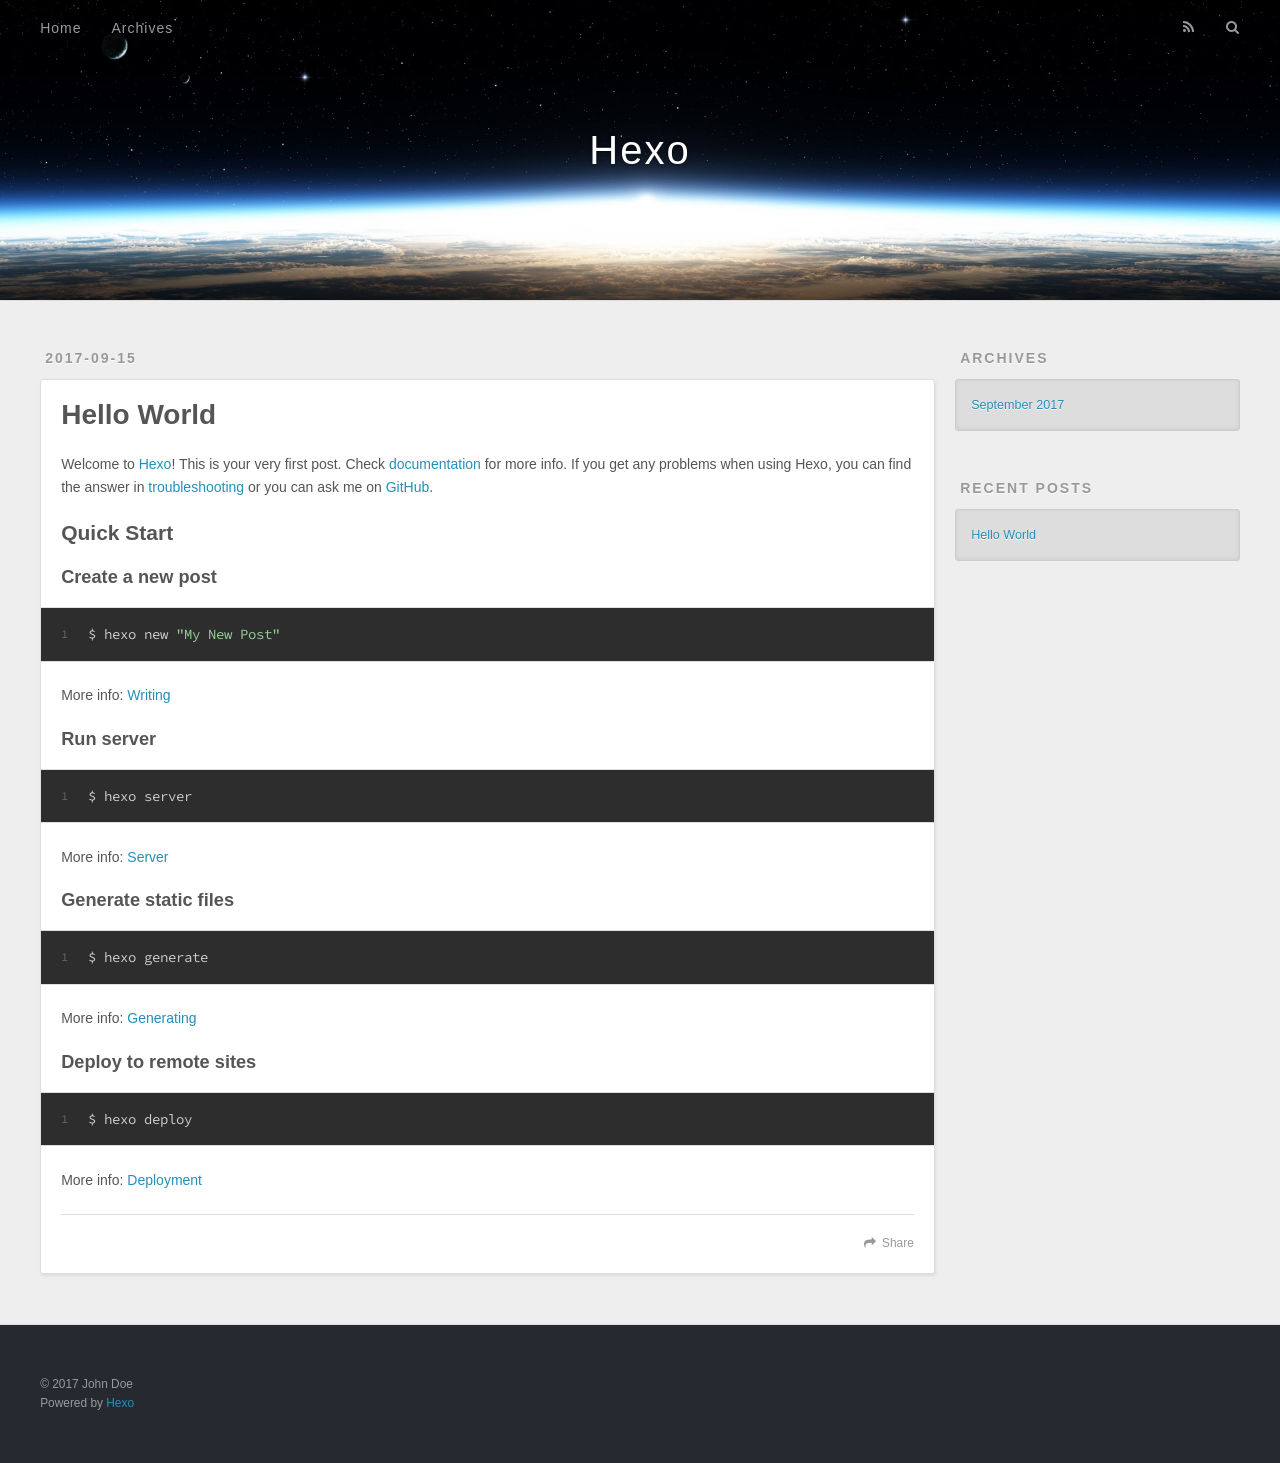
==== index.html @ 31f3b583 "Site updated: 2017-09-15 12:14:18" ====
<!DOCTYPE html>
<html>
<head>
  <meta charset="utf-8">
  
  <title>Hexo</title>
  <meta name="viewport" content="width=device-width, initial-scale=1, maximum-scale=1">
  <meta property="og:type" content="website">
<meta property="og:title" content="Hexo">
<meta property="og:url" content="http://yoursite.com/index.html">
<meta property="og:site_name" content="Hexo">
<meta name="twitter:card" content="summary">
<meta name="twitter:title" content="Hexo">
  
    <link rel="alternate" href="/atom.xml" title="Hexo" type="application/atom+xml">
  
  
    <link rel="icon" href="/favicon.png">
  
  
    <link href="//fonts.googleapis.com/css?family=Source+Code+Pro" rel="stylesheet" type="text/css">
  
  <link rel="stylesheet" href="/css/style.css">
  

</head>

<body>
  <div id="container">
    <div id="wrap">
      <header id="header">
  <div id="banner"></div>
  <div id="header-outer" class="outer">
    <div id="header-title" class="inner">
      <h1 id="logo-wrap">
        <a href="/" id="logo">Hexo</a>
      </h1>
      
    </div>
    <div id="header-inner" class="inner">
      <nav id="main-nav">
        <a id="main-nav-toggle" class="nav-icon"></a>
        
          <a class="main-nav-link" href="/">Home</a>
        
          <a class="main-nav-link" href="/archives">Archives</a>
        
      </nav>
      <nav id="sub-nav">
        
          <a id="nav-rss-link" class="nav-icon" href="/atom.xml" title="RSS Feed"></a>
        
        <a id="nav-search-btn" class="nav-icon" title="Search"></a>
      </nav>
      <div id="search-form-wrap">
        <form action="//google.com/search" method="get" accept-charset="UTF-8" class="search-form"><input type="search" name="q" class="search-form-input" placeholder="Search"><button type="submit" class="search-form-submit">&#xF002;</button><input type="hidden" name="sitesearch" value="http://yoursite.com"></form>
      </div>
    </div>
  </div>
</header>
      <div class="outer">
        <section id="main">
  
    <article id="post-hello-world" class="article article-type-post" itemscope itemprop="blogPost">
  <div class="article-meta">
    <a href="/2017/09/15/hello-world/" class="article-date">
  <time datetime="2017-09-15T03:54:49.000Z" itemprop="datePublished">2017-09-15</time>
</a>
    
  </div>
  <div class="article-inner">
    
    
      <header class="article-header">
        
  
    <h1 itemprop="name">
      <a class="article-title" href="/2017/09/15/hello-world/">Hello World</a>
    </h1>
  

      </header>
    
    <div class="article-entry" itemprop="articleBody">
      
        <p>Welcome to <a href="https://hexo.io/" target="_blank" rel="external">Hexo</a>! This is your very first post. Check <a href="https://hexo.io/docs/" target="_blank" rel="external">documentation</a> for more info. If you get any problems when using Hexo, you can find the answer in <a href="https://hexo.io/docs/troubleshooting.html" target="_blank" rel="external">troubleshooting</a> or you can ask me on <a href="https://github.com/hexojs/hexo/issues" target="_blank" rel="external">GitHub</a>.</p>
<h2 id="Quick-Start"><a href="#Quick-Start" class="headerlink" title="Quick Start"></a>Quick Start</h2><h3 id="Create-a-new-post"><a href="#Create-a-new-post" class="headerlink" title="Create a new post"></a>Create a new post</h3><figure class="highlight bash"><table><tr><td class="gutter"><pre><div class="line">1</div></pre></td><td class="code"><pre><div class="line">$ hexo new <span class="string">"My New Post"</span></div></pre></td></tr></table></figure>
<p>More info: <a href="https://hexo.io/docs/writing.html" target="_blank" rel="external">Writing</a></p>
<h3 id="Run-server"><a href="#Run-server" class="headerlink" title="Run server"></a>Run server</h3><figure class="highlight bash"><table><tr><td class="gutter"><pre><div class="line">1</div></pre></td><td class="code"><pre><div class="line">$ hexo server</div></pre></td></tr></table></figure>
<p>More info: <a href="https://hexo.io/docs/server.html" target="_blank" rel="external">Server</a></p>
<h3 id="Generate-static-files"><a href="#Generate-static-files" class="headerlink" title="Generate static files"></a>Generate static files</h3><figure class="highlight bash"><table><tr><td class="gutter"><pre><div class="line">1</div></pre></td><td class="code"><pre><div class="line">$ hexo generate</div></pre></td></tr></table></figure>
<p>More info: <a href="https://hexo.io/docs/generating.html" target="_blank" rel="external">Generating</a></p>
<h3 id="Deploy-to-remote-sites"><a href="#Deploy-to-remote-sites" class="headerlink" title="Deploy to remote sites"></a>Deploy to remote sites</h3><figure class="highlight bash"><table><tr><td class="gutter"><pre><div class="line">1</div></pre></td><td class="code"><pre><div class="line">$ hexo deploy</div></pre></td></tr></table></figure>
<p>More info: <a href="https://hexo.io/docs/deployment.html" target="_blank" rel="external">Deployment</a></p>

      
    </div>
    <footer class="article-footer">
      <a data-url="http://yoursite.com/2017/09/15/hello-world/" data-id="cj7ld8z210000zseymo1m8c40" class="article-share-link">Share</a>
      
      
    </footer>
  </div>
  
</article>


  

</section>
        
          <aside id="sidebar">
  
    

  
    

  
    
  
    
  <div class="widget-wrap">
    <h3 class="widget-title">Archives</h3>
    <div class="widget">
      <ul class="archive-list"><li class="archive-list-item"><a class="archive-list-link" href="/archives/2017/09/">September 2017</a></li></ul>
    </div>
  </div>


  
    
  <div class="widget-wrap">
    <h3 class="widget-title">Recent Posts</h3>
    <div class="widget">
      <ul>
        
          <li>
            <a href="/2017/09/15/hello-world/">Hello World</a>
          </li>
        
      </ul>
    </div>
  </div>

  
</aside>
        
      </div>
      <footer id="footer">
  
  <div class="outer">
    <div id="footer-info" class="inner">
      &copy; 2017 John Doe<br>
      Powered by <a href="http://hexo.io/" target="_blank">Hexo</a>
    </div>
  </div>
</footer>
    </div>
    <nav id="mobile-nav">
  
    <a href="/" class="mobile-nav-link">Home</a>
  
    <a href="/archives" class="mobile-nav-link">Archives</a>
  
</nav>
    

<script src="//ajax.googleapis.com/ajax/libs/jquery/2.0.3/jquery.min.js"></script>


  <link rel="stylesheet" href="/fancybox/jquery.fancybox.css">
  <script src="/fancybox/jquery.fancybox.pack.js"></script>


<script src="/js/script.js"></script>

  </div>
</body>
</html>
---- css/style.css ----
body {
  width: 100%;
}
body:before,
body:after {
  content: "";
  display: table;
}
body:after {
  clear: both;
}
html,
body,
div,
span,
applet,
object,
iframe,
h1,
h2,
h3,
h4,
h5,
h6,
p,
blockquote,
pre,
a,
abbr,
acronym,
address,
big,
cite,
code,
del,
dfn,
em,
img,
ins,
kbd,
q,
s,
samp,
small,
strike,
strong,
sub,
sup,
tt,
var,
dl,
dt,
dd,
ol,
ul,
li,
fieldset,
form,
label,
legend,
table,
caption,
tbody,
tfoot,
thead,
tr,
th,
td {
  margin: 0;
  padding: 0;
  border: 0;
  outline: 0;
  font-weight: inherit;
  font-style: inherit;
  font-family: inherit;
  font-size: 100%;
  vertical-align: baseline;
}
body {
  line-height: 1;
  color: #000;
  background: #fff;
}
ol,
ul {
  list-style: none;
}
table {
  border-collapse: separate;
  border-spacing: 0;
  vertical-align: middle;
}
caption,
th,
td {
  text-align: left;
  font-weight: normal;
  vertical-align: middle;
}
a img {
  border: none;
}
input,
button {
  margin: 0;
  padding: 0;
}
input::-moz-focus-inner,
button::-moz-focus-inner {
  border: 0;
  padding: 0;
}
@font-face {
  font-family: FontAwesome;
  font-style: normal;
  font-weight: normal;
  src: url("fonts/fontawesome-webfont.eot?v=#4.0.3");
  src: url("fonts/fontawesome-webfont.eot?#iefix&v=#4.0.3") format("embedded-opentype"), url("fonts/fontawesome-webfont.woff?v=#4.0.3") format("woff"), url("fonts/fontawesome-webfont.ttf?v=#4.0.3") format("truetype"), url("fonts/fontawesome-webfont.svg#fontawesomeregular?v=#4.0.3") format("svg");
}
html,
body,
#container {
  height: 100%;
}
body {
  background: #eee;
  font: 14px "Helvetica Neue", Helvetica, Arial, sans-serif;
  -webkit-text-size-adjust: 100%;
}
.outer {
  max-width: 1220px;
  margin: 0 auto;
  padding: 0 20px;
}
.outer:before,
.outer:after {
  content: "";
  display: table;
}
.outer:after {
  clear: both;
}
.inner {
  display: inline;
  float: left;
  width: 98.33333333333333%;
  margin: 0 0.833333333333333%;
}
.left,
.alignleft {
  float: left;
}
.right,
.alignright {
  float: right;
}
.clear {
  clear: both;
}
#container {
  position: relative;
}
.mobile-nav-on {
  overflow: hidden;
}
#wrap {
  height: 100%;
  width: 100%;
  position: absolute;
  top: 0;
  left: 0;
  -webkit-transition: 0.2s ease-out;
  -moz-transition: 0.2s ease-out;
  -ms-transition: 0.2s ease-out;
  transition: 0.2s ease-out;
  z-index: 1;
  background: #eee;
}
.mobile-nav-on #wrap {
  left: 280px;
}
@media screen and (min-width: 768px) {
  #main {
    display: inline;
    float: left;
    width: 73.33333333333333%;
    margin: 0 0.833333333333333%;
  }
}
.article-date,
.article-category-link,
.archive-year,
.widget-title {
  text-decoration: none;
  text-transform: uppercase;
  letter-spacing: 2px;
  color: #999;
  margin-bottom: 1em;
  margin-left: 5px;
  line-height: 1em;
  text-shadow: 0 1px #fff;
  font-weight: bold;
}
.article-inner,
.archive-article-inner {
  background: #fff;
  -webkit-box-shadow: 1px 2px 3px #ddd;
  box-shadow: 1px 2px 3px #ddd;
  border: 1px solid #ddd;
  border-radius: 3px;
}
.article-entry h1,
.widget h1 {
  font-size: 2em;
}
.article-entry h2,
.widget h2 {
  font-size: 1.5em;
}
.article-entry h3,
.widget h3 {
  font-size: 1.3em;
}
.article-entry h4,
.widget h4 {
  font-size: 1.2em;
}
.article-entry h5,
.widget h5 {
  font-size: 1em;
}
.article-entry h6,
.widget h6 {
  font-size: 1em;
  color: #999;
}
.article-entry hr,
.widget hr {
  border: 1px dashed #ddd;
}
.article-entry strong,
.widget strong {
  font-weight: bold;
}
.article-entry em,
.widget em,
.article-entry cite,
.widget cite {
  font-style: italic;
}
.article-entry sup,
.widget sup,
.article-entry sub,
.widget sub {
  font-size: 0.75em;
  line-height: 0;
  position: relative;
  vertical-align: baseline;
}
.article-entry sup,
.widget sup {
  top: -0.5em;
}
.article-entry sub,
.widget sub {
  bottom: -0.2em;
}
.article-entry small,
.widget small {
  font-size: 0.85em;
}
.article-entry acronym,
.widget acronym,
.article-entry abbr,
.widget abbr {
  border-bottom: 1px dotted;
}
.article-entry ul,
.widget ul,
.article-entry ol,
.widget ol,
.article-entry dl,
.widget dl {
  margin: 0 20px;
  line-height: 1.6em;
}
.article-entry ul ul,
.widget ul ul,
.article-entry ol ul,
.widget ol ul,
.article-entry ul ol,
.widget ul ol,
.article-entry ol ol,
.widget ol ol {
  margin-top: 0;
  margin-bottom: 0;
}
.article-entry ul,
.widget ul {
  list-style: disc;
}
.article-entry ol,
.widget ol {
  list-style: decimal;
}
.article-entry dt,
.widget dt {
  font-weight: bold;
}
#header {
  height: 300px;
  position: relative;
  border-bottom: 1px solid #ddd;
}
#header:before,
#header:after {
  content: "";
  position: absolute;
  left: 0;
  right: 0;
  height: 40px;
}
#header:before {
  top: 0;
  background: -webkit-linear-gradient(rgba(0,0,0,0.2), transparent);
  background: -moz-linear-gradient(rgba(0,0,0,0.2), transparent);
  background: -ms-linear-gradient(rgba(0,0,0,0.2), transparent);
  background: linear-gradient(rgba(0,0,0,0.2), transparent);
}
#header:after {
  bottom: 0;
  background: -webkit-linear-gradient(transparent, rgba(0,0,0,0.2));
  background: -moz-linear-gradient(transparent, rgba(0,0,0,0.2));
  background: -ms-linear-gradient(transparent, rgba(0,0,0,0.2));
  background: linear-gradient(transparent, rgba(0,0,0,0.2));
}
#header-outer {
  height: 100%;
  position: relative;
}
#header-inner {
  position: relative;
  overflow: hidden;
}
#banner {
  position: absolute;
  top: 0;
  left: 0;
  width: 100%;
  height: 100%;
  background: url("images/banner.jpg") center #000;
  -webkit-background-size: cover;
  -moz-background-size: cover;
  background-size: cover;
  z-index: -1;
}
#header-title {
  text-align: center;
  height: 40px;
  position: absolute;
  top: 50%;
  left: 0;
  margin-top: -20px;
}
#logo,
#subtitle {
  text-decoration: none;
  color: #fff;
  font-weight: 300;
  text-shadow: 0 1px 4px rgba(0,0,0,0.3);
}
#logo {
  font-size: 40px;
  line-height: 40px;
  letter-spacing: 2px;
}
#subtitle {
  font-size: 16px;
  line-height: 16px;
  letter-spacing: 1px;
}
#subtitle-wrap {
  margin-top: 16px;
}
#main-nav {
  float: left;
  margin-left: -15px;
}
.nav-icon,
.main-nav-link {
  float: left;
  color: #fff;
  opacity: 0.6;
  text-decoration: none;
  text-shadow: 0 1px rgba(0,0,0,0.2);
  -webkit-transition: opacity 0.2s;
  -moz-transition: opacity 0.2s;
  -ms-transition: opacity 0.2s;
  transition: opacity 0.2s;
  display: block;
  padding: 20px 15px;
}
.nav-icon:hover,
.main-nav-link:hover {
  opacity: 1;
}
.nav-icon {
  font-family: FontAwesome;
  text-align: center;
  font-size: 14px;
  width: 14px;
  height: 14px;
  padding: 20px 15px;
  position: relative;
  cursor: pointer;
}
.main-nav-link {
  font-weight: 300;
  letter-spacing: 1px;
}
@media screen and (max-width: 479px) {
  .main-nav-link {
    display: none;
  }
}
#main-nav-toggle {
  display: none;
}
#main-nav-toggle:before {
  content: "\f0c9";
}
@media screen and (max-width: 479px) {
  #main-nav-toggle {
    display: block;
  }
}
#sub-nav {
  float: right;
  margin-right: -15px;
}
#nav-rss-link:before {
  content: "\f09e";
}
#nav-search-btn:before {
  content: "\f002";
}
#search-form-wrap {
  position: absolute;
  top: 15px;
  width: 150px;
  height: 30px;
  right: -150px;
  opacity: 0;
  -webkit-transition: 0.2s ease-out;
  -moz-transition: 0.2s ease-out;
  -ms-transition: 0.2s ease-out;
  transition: 0.2s ease-out;
}
#search-form-wrap.on {
  opacity: 1;
  right: 0;
}
@media screen and (max-width: 479px) {
  #search-form-wrap {
    width: 100%;
    right: -100%;
  }
}
.search-form {
  position: absolute;
  top: 0;
  left: 0;
  right: 0;
  background: #fff;
  padding: 5px 15px;
  border-radius: 15px;
  -webkit-box-shadow: 0 0 10px rgba(0,0,0,0.3);
  box-shadow: 0 0 10px rgba(0,0,0,0.3);
}
.search-form-input {
  border: none;
  background: none;
  color: #555;
  width: 100%;
  font: 13px "Helvetica Neue", Helvetica, Arial, sans-serif;
  outline: none;
}
.search-form-input::-webkit-search-results-decoration,
.search-form-input::-webkit-search-cancel-button {
  -webkit-appearance: none;
}
.search-form-submit {
  position: absolute;
  top: 50%;
  right: 10px;
  margin-top: -7px;
  font: 13px FontAwesome;
  border: none;
  background: none;
  color: #bbb;
  cursor: pointer;
}
.search-form-submit:hover,
.search-form-submit:focus {
  color: #777;
}
.article {
  margin: 50px 0;
}
.article-inner {
  overflow: hidden;
}
.article-meta:before,
.article-meta:after {
  content: "";
  display: table;
}
.article-meta:after {
  clear: both;
}
.article-date {
  float: left;
}
.article-category {
  float: left;
  line-height: 1em;
  color: #ccc;
  text-shadow: 0 1px #fff;
  margin-left: 8px;
}
.article-category:before {
  content: "\2022";
}
.article-category-link {
  margin: 0 12px 1em;
}
.article-header {
  padding: 20px 20px 0;
}
.article-title {
  text-decoration: none;
  font-size: 2em;
  font-weight: bold;
  color: #555;
  line-height: 1.1em;
  -webkit-transition: color 0.2s;
  -moz-transition: color 0.2s;
  -ms-transition: color 0.2s;
  transition: color 0.2s;
}
a.article-title:hover {
  color: #258fb8;
}
.article-entry {
  color: #555;
  padding: 0 20px;
}
.article-entry:before,
.article-entry:after {
  content: "";
  display: table;
}
.article-entry:after {
  clear: both;
}
.article-entry p,
.article-entry table {
  line-height: 1.6em;
  margin: 1.6em 0;
}
.article-entry h1,
.article-entry h2,
.article-entry h3,
.article-entry h4,
.article-entry h5,
.article-entry h6 {
  font-weight: bold;
}
.article-entry h1,
.article-entry h2,
.article-entry h3,
.article-entry h4,
.article-entry h5,
.article-entry h6 {
  line-height: 1.1em;
  margin: 1.1em 0;
}
.article-entry a {
  color: #258fb8;
  text-decoration: none;
}
.article-entry a:hover {
  text-decoration: underline;
}
.article-entry ul,
.article-entry ol,
.article-entry dl {
  margin-top: 1.6em;
  margin-bottom: 1.6em;
}
.article-entry img,
.article-entry video {
  max-width: 100%;
  height: auto;
  display: block;
  margin: auto;
}
.article-entry iframe {
  border: none;
}
.article-entry table {
  width: 100%;
  border-collapse: collapse;
  border-spacing: 0;
}
.article-entry th {
  font-weight: bold;
  border-bottom: 3px solid #ddd;
  padding-bottom: 0.5em;
}
.article-entry td {
  border-bottom: 1px solid #ddd;
  padding: 10px 0;
}
.article-entry blockquote {
  font-family: Georgia, "Times New Roman", serif;
  font-size: 1.4em;
  margin: 1.6em 20px;
  text-align: center;
}
.article-entry blockquote footer {
  font-size: 14px;
  margin: 1.6em 0;
  font-family: "Helvetica Neue", Helvetica, Arial, sans-serif;
}
.article-entry blockquote footer cite:before {
  content: "—";
  padding: 0 0.5em;
}
.article-entry .pullquote {
  text-align: left;
  width: 45%;
  margin: 0;
}
.article-entry .pullquote.left {
  margin-left: 0.5em;
  margin-right: 1em;
}
.article-entry .pullquote.right {
  margin-right: 0.5em;
  margin-left: 1em;
}
.article-entry .caption {
  color: #999;
  display: block;
  font-size: 0.9em;
  margin-top: 0.5em;
  position: relative;
  text-align: center;
}
.article-entry .video-container {
  position: relative;
  padding-top: 56.25%;
  height: 0;
  overflow: hidden;
}
.article-entry .video-container iframe,
.article-entry .video-container object,
.article-entry .video-container embed {
  position: absolute;
  top: 0;
  left: 0;
  width: 100%;
  height: 100%;
  margin-top: 0;
}
.article-more-link a {
  display: inline-block;
  line-height: 1em;
  padding: 6px 15px;
  border-radius: 15px;
  background: #eee;
  color: #999;
  text-shadow: 0 1px #fff;
  text-decoration: none;
}
.article-more-link a:hover {
  background: #258fb8;
  color: #fff;
  text-decoration: none;
  text-shadow: 0 1px #1e7293;
}
.article-footer {
  font-size: 0.85em;
  line-height: 1.6em;
  border-top: 1px solid #ddd;
  padding-top: 1.6em;
  margin: 0 20px 20px;
}
.article-footer:before,
.article-footer:after {
  content: "";
  display: table;
}
.article-footer:after {
  clear: both;
}
.article-footer a {
  color: #999;
  text-decoration: none;
}
.article-footer a:hover {
  color: #555;
}
.article-tag-list-item {
  float: left;
  margin-right: 10px;
}
.article-tag-list-link:before {
  content: "#";
}
.article-comment-link {
  float: right;
}
.article-comment-link:before {
  content: "\f075";
  font-family: FontAwesome;
  padding-right: 8px;
}
.article-share-link {
  cursor: pointer;
  float: right;
  margin-left: 20px;
}
.article-share-link:before {
  content: "\f064";
  font-family: FontAwesome;
  padding-right: 6px;
}
#article-nav {
  position: relative;
}
#article-nav:before,
#article-nav:after {
  content: "";
  display: table;
}
#article-nav:after {
  clear: both;
}
@media screen and (min-width: 768px) {
  #article-nav {
    margin: 50px 0;
  }
  #article-nav:before {
    width: 8px;
    height: 8px;
    position: absolute;
    top: 50%;
    left: 50%;
    margin-top: -4px;
    margin-left: -4px;
    content: "";
    border-radius: 50%;
    background: #ddd;
    -webkit-box-shadow: 0 1px 2px #fff;
    box-shadow: 0 1px 2px #fff;
  }
}
.article-nav-link-wrap {
  text-decoration: none;
  text-shadow: 0 1px #fff;
  color: #999;
  -webkit-box-sizing: border-box;
  -moz-box-sizing: border-box;
  box-sizing: border-box;
  margin-top: 50px;
  text-align: center;
  display: block;
}
.article-nav-link-wrap:hover {
  color: #555;
}
@media screen and (min-width: 768px) {
  .article-nav-link-wrap {
    width: 50%;
    margin-top: 0;
  }
}
@media screen and (min-width: 768px) {
  #article-nav-newer {
    float: left;
    text-align: right;
    padding-right: 20px;
  }
}
@media screen and (min-width: 768px) {
  #article-nav-older {
    float: right;
    text-align: left;
    padding-left: 20px;
  }
}
.article-nav-caption {
  text-transform: uppercase;
  letter-spacing: 2px;
  color: #ddd;
  line-height: 1em;
  font-weight: bold;
}
#article-nav-newer .article-nav-caption {
  margin-right: -2px;
}
.article-nav-title {
  font-size: 0.85em;
  line-height: 1.6em;
  margin-top: 0.5em;
}
.article-share-box {
  position: absolute;
  display: none;
  background: #fff;
  -webkit-box-shadow: 1px 2px 10px rgba(0,0,0,0.2);
  box-shadow: 1px 2px 10px rgba(0,0,0,0.2);
  border-radius: 3px;
  margin-left: -145px;
  overflow: hidden;
  z-index: 1;
}
.article-share-box.on {
  display: block;
}
.article-share-input {
  width: 100%;
  background: none;
  -webkit-box-sizing: border-box;
  -moz-box-sizing: border-box;
  box-sizing: border-box;
  font: 14px "Helvetica Neue", Helvetica, Arial, sans-serif;
  padding: 0 15px;
  color: #555;
  outline: none;
  border: 1px solid #ddd;
  border-radius: 3px 3px 0 0;
  height: 36px;
  line-height: 36px;
}
.article-share-links {
  background: #eee;
}
.article-share-links:before,
.article-share-links:after {
  content: "";
  display: table;
}
.article-share-links:after {
  clear: both;
}
.article-share-twitter,
.article-share-facebook,
.article-share-pinterest,
.article-share-google {
  width: 50px;
  height: 36px;
  display: block;
  float: left;
  position: relative;
  color: #999;
  text-shadow: 0 1px #fff;
}
.article-share-twitter:before,
.article-share-facebook:before,
.article-share-pinterest:before,
.article-share-google:before {
  font-size: 20px;
  font-family: FontAwesome;
  width: 20px;
  height: 20px;
  position: absolute;
  top: 50%;
  left: 50%;
  margin-top: -10px;
  margin-left: -10px;
  text-align: center;
}
.article-share-twitter:hover,
.article-share-facebook:hover,
.article-share-pinterest:hover,
.article-share-google:hover {
  color: #fff;
}
.article-share-twitter:before {
  content: "\f099";
}
.article-share-twitter:hover {
  background: #00aced;
  text-shadow: 0 1px #008abe;
}
.article-share-facebook:before {
  content: "\f09a";
}
.article-share-facebook:hover {
  background: #3b5998;
  text-shadow: 0 1px #2f477a;
}
.article-share-pinterest:before {
  content: "\f0d2";
}
.article-share-pinterest:hover {
  background: #cb2027;
  text-shadow: 0 1px #a21a1f;
}
.article-share-google:before {
  content: "\f0d5";
}
.article-share-google:hover {
  background: #dd4b39;
  text-shadow: 0 1px #be3221;
}
.article-gallery {
  background: #000;
  position: relative;
}
.article-gallery-photos {
  position: relative;
  overflow: hidden;
}
.article-gallery-img {
  display: none;
  max-width: 100%;
}
.article-gallery-img:first-child {
  display: block;
}
.article-gallery-img.loaded {
  position: absolute;
  display: block;
}
.article-gallery-img img {
  display: block;
  max-width: 100%;
  margin: 0 auto;
}
#comments {
  background: #fff;
  -webkit-box-shadow: 1px 2px 3px #ddd;
  box-shadow: 1px 2px 3px #ddd;
  padding: 20px;
  border: 1px solid #ddd;
  border-radius: 3px;
  margin: 50px 0;
}
#comments a {
  color: #258fb8;
}
.archives-wrap {
  margin: 50px 0;
}
.archives:before,
.archives:after {
  content: "";
  display: table;
}
.archives:after {
  clear: both;
}
.archive-year-wrap {
  margin-bottom: 1em;
}
.archives {
  -webkit-column-gap: 10px;
  -moz-column-gap: 10px;
  column-gap: 10px;
}
@media screen and (min-width: 480px) and (max-width: 767px) {
  .archives {
    -webkit-column-count: 2;
    -moz-column-count: 2;
    column-count: 2;
  }
}
@media screen and (min-width: 768px) {
  .archives {
    -webkit-column-count: 3;
    -moz-column-count: 3;
    column-count: 3;
  }
}
.archive-article {
  -webkit-column-break-inside: avoid;
  page-break-inside: avoid;
  overflow: hidden;
  break-inside: avoid-column;
}
.archive-article-inner {
  padding: 10px;
  margin-bottom: 15px;
}
.archive-article-title {
  text-decoration: none;
  font-weight: bold;
  color: #555;
  -webkit-transition: color 0.2s;
  -moz-transition: color 0.2s;
  -ms-transition: color 0.2s;
  transition: color 0.2s;
  line-height: 1.6em;
}
.archive-article-title:hover {
  color: #258fb8;
}
.archive-article-footer {
  margin-top: 1em;
}
.archive-article-date {
  color: #999;
  text-decoration: none;
  font-size: 0.85em;
  line-height: 1em;
  margin-bottom: 0.5em;
  display: block;
}
#page-nav {
  margin: 50px auto;
  background: #fff;
  -webkit-box-shadow: 1px 2px 3px #ddd;
  box-shadow: 1px 2px 3px #ddd;
  border: 1px solid #ddd;
  border-radius: 3px;
  text-align: center;
  color: #999;
  overflow: hidden;
}
#page-nav:before,
#page-nav:after {
  content: "";
  display: table;
}
#page-nav:after {
  clear: both;
}
#page-nav a,
#page-nav span {
  padding: 10px 20px;
  line-height: 1;
  height: 2ex;
}
#page-nav a {
  color: #999;
  text-decoration: none;
}
#page-nav a:hover {
  background: #999;
  color: #fff;
}
#page-nav .prev {
  float: left;
}
#page-nav .next {
  float: right;
}
#page-nav .page-number {
  display: inline-block;
}
@media screen and (max-width: 479px) {
  #page-nav .page-number {
    display: none;
  }
}
#page-nav .current {
  color: #555;
  font-weight: bold;
}
#page-nav .space {
  color: #ddd;
}
#footer {
  background: #262a30;
  padding: 50px 0;
  border-top: 1px solid #ddd;
  color: #999;
}
#footer a {
  color: #258fb8;
  text-decoration: none;
}
#footer a:hover {
  text-decoration: underline;
}
#footer-info {
  line-height: 1.6em;
  font-size: 0.85em;
}
.article-entry pre,
.article-entry .highlight {
  background: #2d2d2d;
  margin: 0 -20px;
  padding: 15px 20px;
  border-style: solid;
  border-color: #ddd;
  border-width: 1px 0;
  overflow: auto;
  color: #ccc;
  line-height: 22.400000000000002px;
}
.article-entry .highlight .gutter pre,
.article-entry .gist .gist-file .gist-data .line-numbers {
  color: #666;
  font-size: 0.85em;
}
.article-entry pre,
.article-entry code {
  font-family: "Source Code Pro", Consolas, Monaco, Menlo, Consolas, monospace;
}
.article-entry code {
  background: #eee;
  text-shadow: 0 1px #fff;
  padding: 0 0.3em;
}
.article-entry pre code {
  background: none;
  text-shadow: none;
  padding: 0;
}
.article-entry .highlight pre {
  border: none;
  margin: 0;
  padding: 0;
}
.article-entry .highlight table {
  margin: 0;
  width: auto;
}
.article-entry .highlight td {
  border: none;
  padding: 0;
}
.article-entry .highlight figcaption {
  font-size: 0.85em;
  color: #999;
  line-height: 1em;
  margin-bottom: 1em;
}
.article-entry .highlight figcaption:before,
.article-entry .highlight figcaption:after {
  content: "";
  display: table;
}
.article-entry .highlight figcaption:after {
  clear: both;
}
.article-entry .highlight figcaption a {
  float: right;
}
.article-entry .highlight .gutter pre {
  text-align: right;
  padding-right: 20px;
}
.article-entry .highlight .line {
  height: 22.400000000000002px;
}
.article-entry .highlight .line.marked {
  background: #515151;
}
.article-entry .gist {
  margin: 0 -20px;
  border-style: solid;
  border-color: #ddd;
  border-width: 1px 0;
  background: #2d2d2d;
  padding: 15px 20px 15px 0;
}
.article-entry .gist .gist-file {
  border: none;
  font-family: "Source Code Pro", Consolas, Monaco, Menlo, Consolas, monospace;
  margin: 0;
}
.article-entry .gist .gist-file .gist-data {
  background: none;
  border: none;
}
.article-entry .gist .gist-file .gist-data .line-numbers {
  background: none;
  border: none;
  padding: 0 20px 0 0;
}
.article-entry .gist .gist-file .gist-data .line-data {
  padding: 0 !important;
}
.article-entry .gist .gist-file .highlight {
  margin: 0;
  padding: 0;
  border: none;
}
.article-entry .gist .gist-file .gist-meta {
  background: #2d2d2d;
  color: #999;
  font: 0.85em "Helvetica Neue", Helvetica, Arial, sans-serif;
  text-shadow: 0 0;
  padding: 0;
  margin-top: 1em;
  margin-left: 20px;
}
.article-entry .gist .gist-file .gist-meta a {
  color: #258fb8;
  font-weight: normal;
}
.article-entry .gist .gist-file .gist-meta a:hover {
  text-decoration: underline;
}
pre .comment,
pre .title {
  color: #999;
}
pre .variable,
pre .attribute,
pre .tag,
pre .regexp,
pre .ruby .constant,
pre .xml .tag .title,
pre .xml .pi,
pre .xml .doctype,
pre .html .doctype,
pre .css .id,
pre .css .class,
pre .css .pseudo {
  color: #f2777a;
}
pre .number,
pre .preprocessor,
pre .built_in,
pre .literal,
pre .params,
pre .constant {
  color: #f99157;
}
pre .class,
pre .ruby .class .title,
pre .css .rules .attribute {
  color: #9c9;
}
pre .string,
pre .value,
pre .inheritance,
pre .header,
pre .ruby .symbol,
pre .xml .cdata {
  color: #9c9;
}
pre .css .hexcolor {
  color: #6cc;
}
pre .function,
pre .python .decorator,
pre .python .title,
pre .ruby .function .title,
pre .ruby .title .keyword,
pre .perl .sub,
pre .javascript .title,
pre .coffeescript .title {
  color: #69c;
}
pre .keyword,
pre .javascript .function {
  color: #c9c;
}
@media screen and (max-width: 479px) {
  #mobile-nav {
    position: absolute;
    top: 0;
    left: 0;
    width: 280px;
    height: 100%;
    background: #191919;
    border-right: 1px solid #fff;
  }
}
@media screen and (max-width: 479px) {
  .mobile-nav-link {
    display: block;
    color: #999;
    text-decoration: none;
    padding: 15px 20px;
    font-weight: bold;
  }
  .mobile-nav-link:hover {
    color: #fff;
  }
}
@media screen and (min-width: 768px) {
  #sidebar {
    display: inline;
    float: left;
    width: 23.333333333333332%;
    margin: 0 0.833333333333333%;
  }
}
.widget-wrap {
  margin: 50px 0;
}
.widget {
  color: #777;
  text-shadow: 0 1px #fff;
  background: #ddd;
  -webkit-box-shadow: 0 -1px 4px #ccc inset;
  box-shadow: 0 -1px 4px #ccc inset;
  border: 1px solid #ccc;
  padding: 15px;
  border-radius: 3px;
}
.widget a {
  color: #258fb8;
  text-decoration: none;
}
.widget a:hover {
  text-decoration: underline;
}
.widget ul ul,
.widget ol ul,
.widget dl ul,
.widget ul ol,
.widget ol ol,
.widget dl ol,
.widget ul dl,
.widget ol dl,
.widget dl dl {
  margin-left: 15px;
  list-style: disc;
}
.widget {
  line-height: 1.6em;
  word-wrap: break-word;
  font-size: 0.9em;
}
.widget ul,
.widget ol {
  list-style: none;
  margin: 0;
}
.widget ul ul,
.widget ol ul,
.widget ul ol,
.widget ol ol {
  margin: 0 20px;
}
.widget ul ul,
.widget ol ul {
  list-style: disc;
}
.widget ul ol,
.widget ol ol {
  list-style: decimal;
}
.category-list-count,
.tag-list-count,
.archive-list-count {
  padding-left: 5px;
  color: #999;
  font-size: 0.85em;
}
.category-list-count:before,
.tag-list-count:before,
.archive-list-count:before {
  content: "(";
}
.category-list-count:after,
.tag-list-count:after,
.archive-list-count:after {
  content: ")";
}
.tagcloud a {
  margin-right: 5px;
  display: inline-block;
}
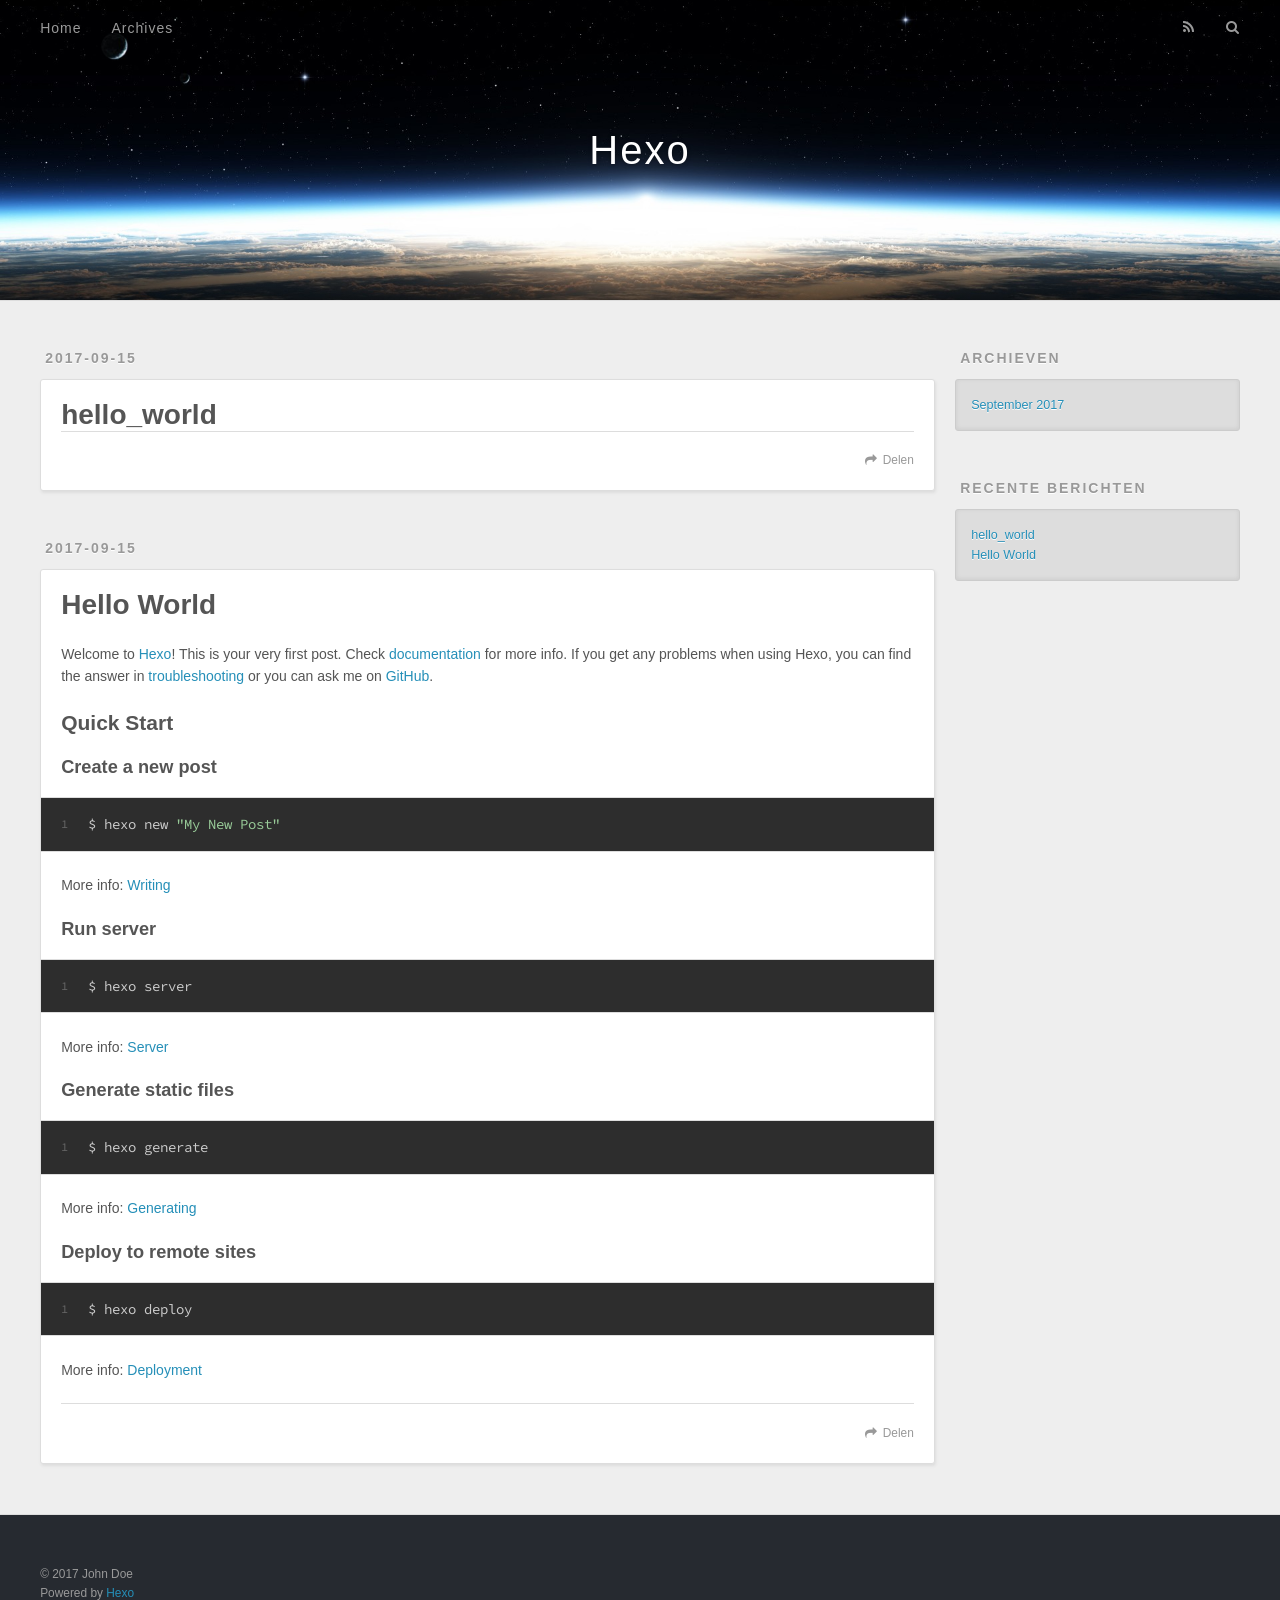
==== commit 55fdbf92: "Site updated: 2017-09-15 15:02:04" ====
--- a/index.html
+++ b/index.html
@@ -7,7 +7,7 @@
   <meta name="viewport" content="width=device-width, initial-scale=1, maximum-scale=1">
   <meta property="og:type" content="website">
 <meta property="og:title" content="Hexo">
-<meta property="og:url" content="http://yoursite.com/index.html">
+<meta property="og:url" content="https://gqb.github.io/index.html">
 <meta property="og:site_name" content="Hexo">
 <meta name="twitter:card" content="summary">
 <meta name="twitter:title" content="Hexo">
@@ -50,16 +50,52 @@
         
           <a id="nav-rss-link" class="nav-icon" href="/atom.xml" title="RSS Feed"></a>
         
-        <a id="nav-search-btn" class="nav-icon" title="Search"></a>
+        <a id="nav-search-btn" class="nav-icon" title="Zoeken"></a>
       </nav>
       <div id="search-form-wrap">
-        <form action="//google.com/search" method="get" accept-charset="UTF-8" class="search-form"><input type="search" name="q" class="search-form-input" placeholder="Search"><button type="submit" class="search-form-submit">&#xF002;</button><input type="hidden" name="sitesearch" value="http://yoursite.com"></form>
+        <form action="//google.com/search" method="get" accept-charset="UTF-8" class="search-form"><input type="search" name="q" class="search-form-input" placeholder="Search"><button type="submit" class="search-form-submit">&#xF002;</button><input type="hidden" name="sitesearch" value="https://gqb.github.io"></form>
       </div>
     </div>
   </div>
 </header>
       <div class="outer">
         <section id="main">
+  
+    <article id="post-hello-world-1" class="article article-type-post" itemscope itemprop="blogPost">
+  <div class="article-meta">
+    <a href="/2017/09/15/hello-world-1/" class="article-date">
+  <time datetime="2017-09-15T07:01:37.000Z" itemprop="datePublished">2017-09-15</time>
+</a>
+    
+  </div>
+  <div class="article-inner">
+    
+    
+      <header class="article-header">
+        
+  
+    <h1 itemprop="name">
+      <a class="article-title" href="/2017/09/15/hello-world-1/">hello_world</a>
+    </h1>
+  
+
+      </header>
+    
+    <div class="article-entry" itemprop="articleBody">
+      
+        
+      
+    </div>
+    <footer class="article-footer">
+      <a data-url="https://gqb.github.io/2017/09/15/hello-world-1/" data-id="cj7ljd9q30000d8eyibbnn5vw" class="article-share-link">Delen</a>
+      
+      
+    </footer>
+  </div>
+  
+</article>
+
+
   
     <article id="post-hello-world" class="article article-type-post" itemscope itemprop="blogPost">
   <div class="article-meta">
@@ -96,7 +132,7 @@
       
     </div>
     <footer class="article-footer">
-      <a data-url="http://yoursite.com/2017/09/15/hello-world/" data-id="cj7ld8z210000zseymo1m8c40" class="article-share-link">Share</a>
+      <a data-url="https://gqb.github.io/2017/09/15/hello-world/" data-id="cj7ljd9q80001d8eyn3oy6ha9" class="article-share-link">Delen</a>
       
       
     </footer>
@@ -121,7 +157,7 @@
   
     
   <div class="widget-wrap">
-    <h3 class="widget-title">Archives</h3>
+    <h3 class="widget-title">Archieven</h3>
     <div class="widget">
       <ul class="archive-list"><li class="archive-list-item"><a class="archive-list-link" href="/archives/2017/09/">September 2017</a></li></ul>
     </div>
@@ -131,9 +167,13 @@
   
     
   <div class="widget-wrap">
-    <h3 class="widget-title">Recent Posts</h3>
+    <h3 class="widget-title">Recente berichten</h3>
     <div class="widget">
       <ul>
+        
+          <li>
+            <a href="/2017/09/15/hello-world-1/">hello_world</a>
+          </li>
         
           <li>
             <a href="/2017/09/15/hello-world/">Hello World</a>
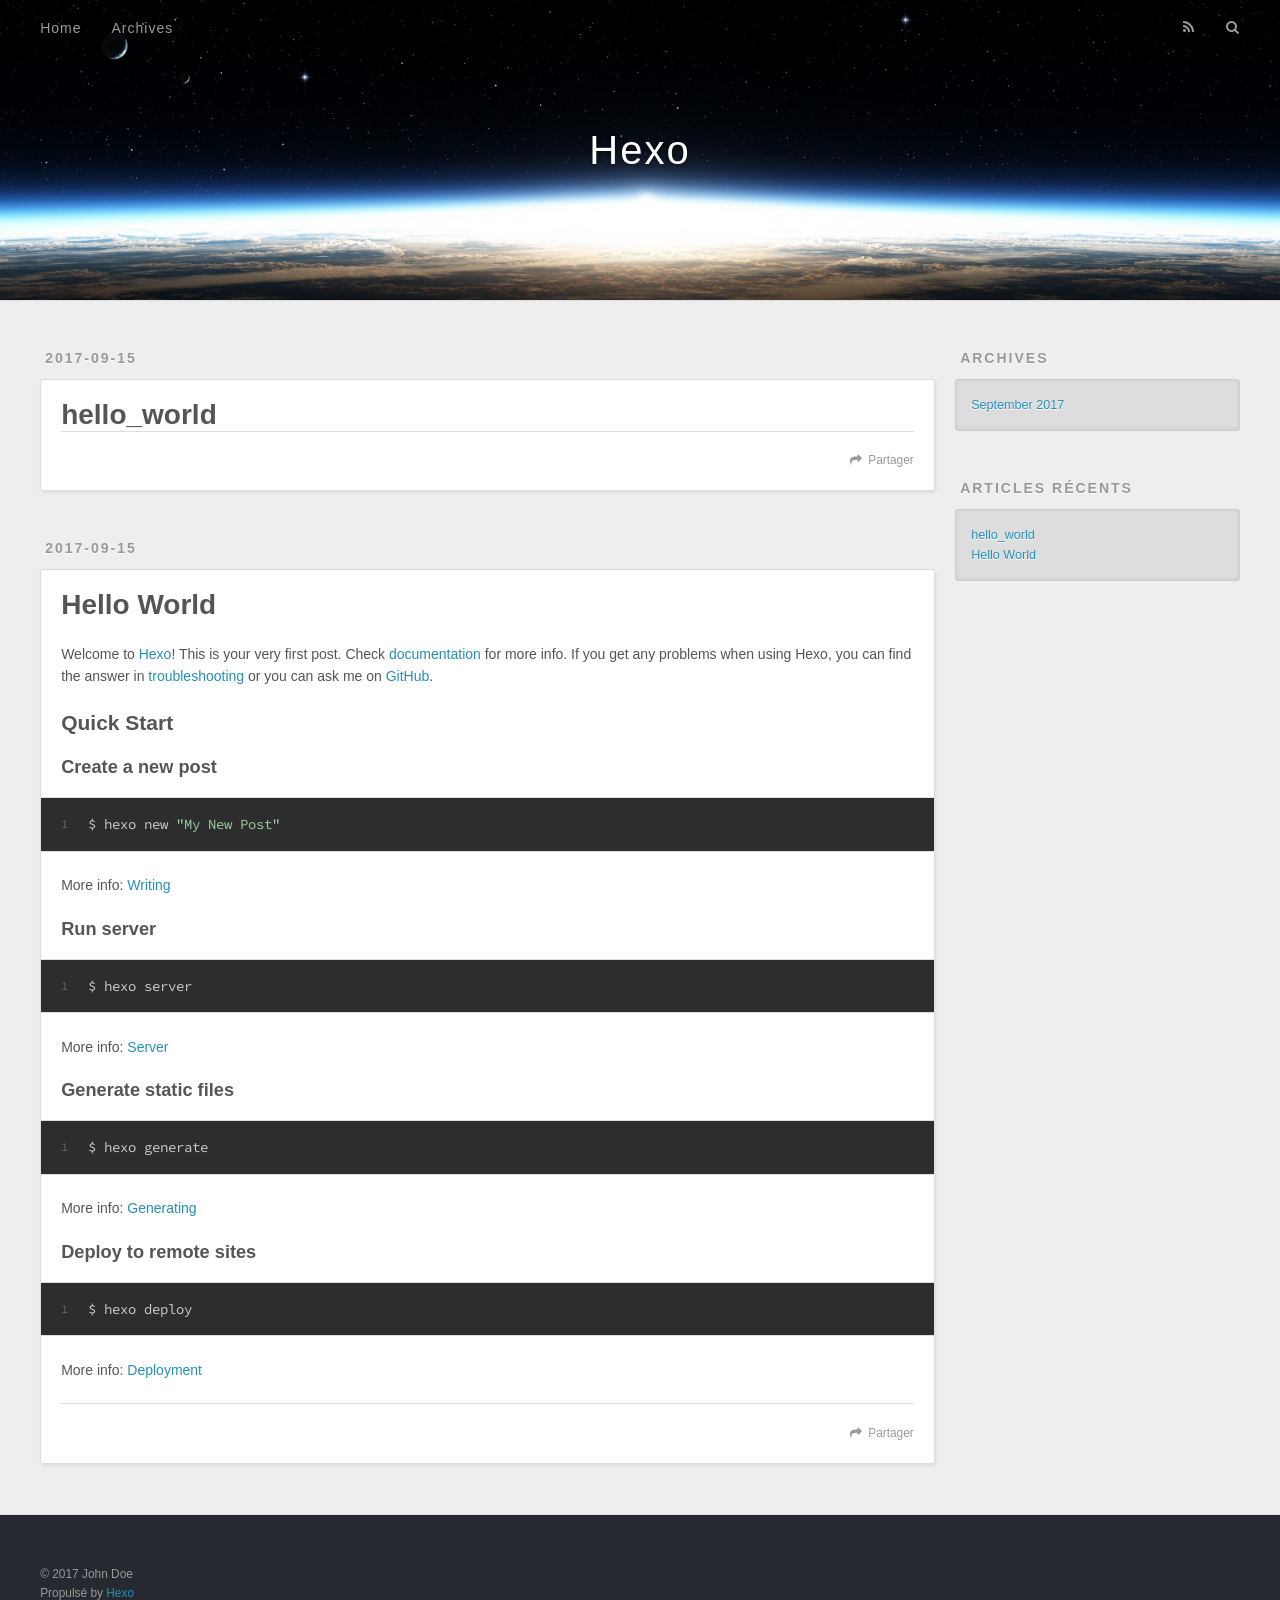
==== commit 7f62a488: "Site updated: 2017-09-15 15:48:49" ====
--- a/index.html
+++ b/index.html
@@ -48,9 +48,9 @@
       </nav>
       <nav id="sub-nav">
         
-          <a id="nav-rss-link" class="nav-icon" href="/atom.xml" title="RSS Feed"></a>
-        
-        <a id="nav-search-btn" class="nav-icon" title="Zoeken"></a>
+          <a id="nav-rss-link" class="nav-icon" href="/atom.xml" title="Flux RSS"></a>
+        
+        <a id="nav-search-btn" class="nav-icon" title="Rechercher"></a>
       </nav>
       <div id="search-form-wrap">
         <form action="//google.com/search" method="get" accept-charset="UTF-8" class="search-form"><input type="search" name="q" class="search-form-input" placeholder="Search"><button type="submit" class="search-form-submit">&#xF002;</button><input type="hidden" name="sitesearch" value="https://gqb.github.io"></form>
@@ -87,7 +87,7 @@
       
     </div>
     <footer class="article-footer">
-      <a data-url="https://gqb.github.io/2017/09/15/hello-world-1/" data-id="cj7ljd9q30000d8eyibbnn5vw" class="article-share-link">Delen</a>
+      <a data-url="https://gqb.github.io/2017/09/15/hello-world-1/" data-id="cj7ll1bab0000jyeyjwgyr1cr" class="article-share-link">Partager</a>
       
       
     </footer>
@@ -132,7 +132,7 @@
       
     </div>
     <footer class="article-footer">
-      <a data-url="https://gqb.github.io/2017/09/15/hello-world/" data-id="cj7ljd9q80001d8eyn3oy6ha9" class="article-share-link">Delen</a>
+      <a data-url="https://gqb.github.io/2017/09/15/hello-world/" data-id="cj7ll1bag0001jyey4f4efd95" class="article-share-link">Partager</a>
       
       
     </footer>
@@ -157,7 +157,7 @@
   
     
   <div class="widget-wrap">
-    <h3 class="widget-title">Archieven</h3>
+    <h3 class="widget-title">Archives</h3>
     <div class="widget">
       <ul class="archive-list"><li class="archive-list-item"><a class="archive-list-link" href="/archives/2017/09/">September 2017</a></li></ul>
     </div>
@@ -167,7 +167,7 @@
   
     
   <div class="widget-wrap">
-    <h3 class="widget-title">Recente berichten</h3>
+    <h3 class="widget-title">Articles récents</h3>
     <div class="widget">
       <ul>
         
@@ -192,7 +192,7 @@
   <div class="outer">
     <div id="footer-info" class="inner">
       &copy; 2017 John Doe<br>
-      Powered by <a href="http://hexo.io/" target="_blank">Hexo</a>
+      Propulsé by <a href="http://hexo.io/" target="_blank">Hexo</a>
     </div>
   </div>
 </footer>
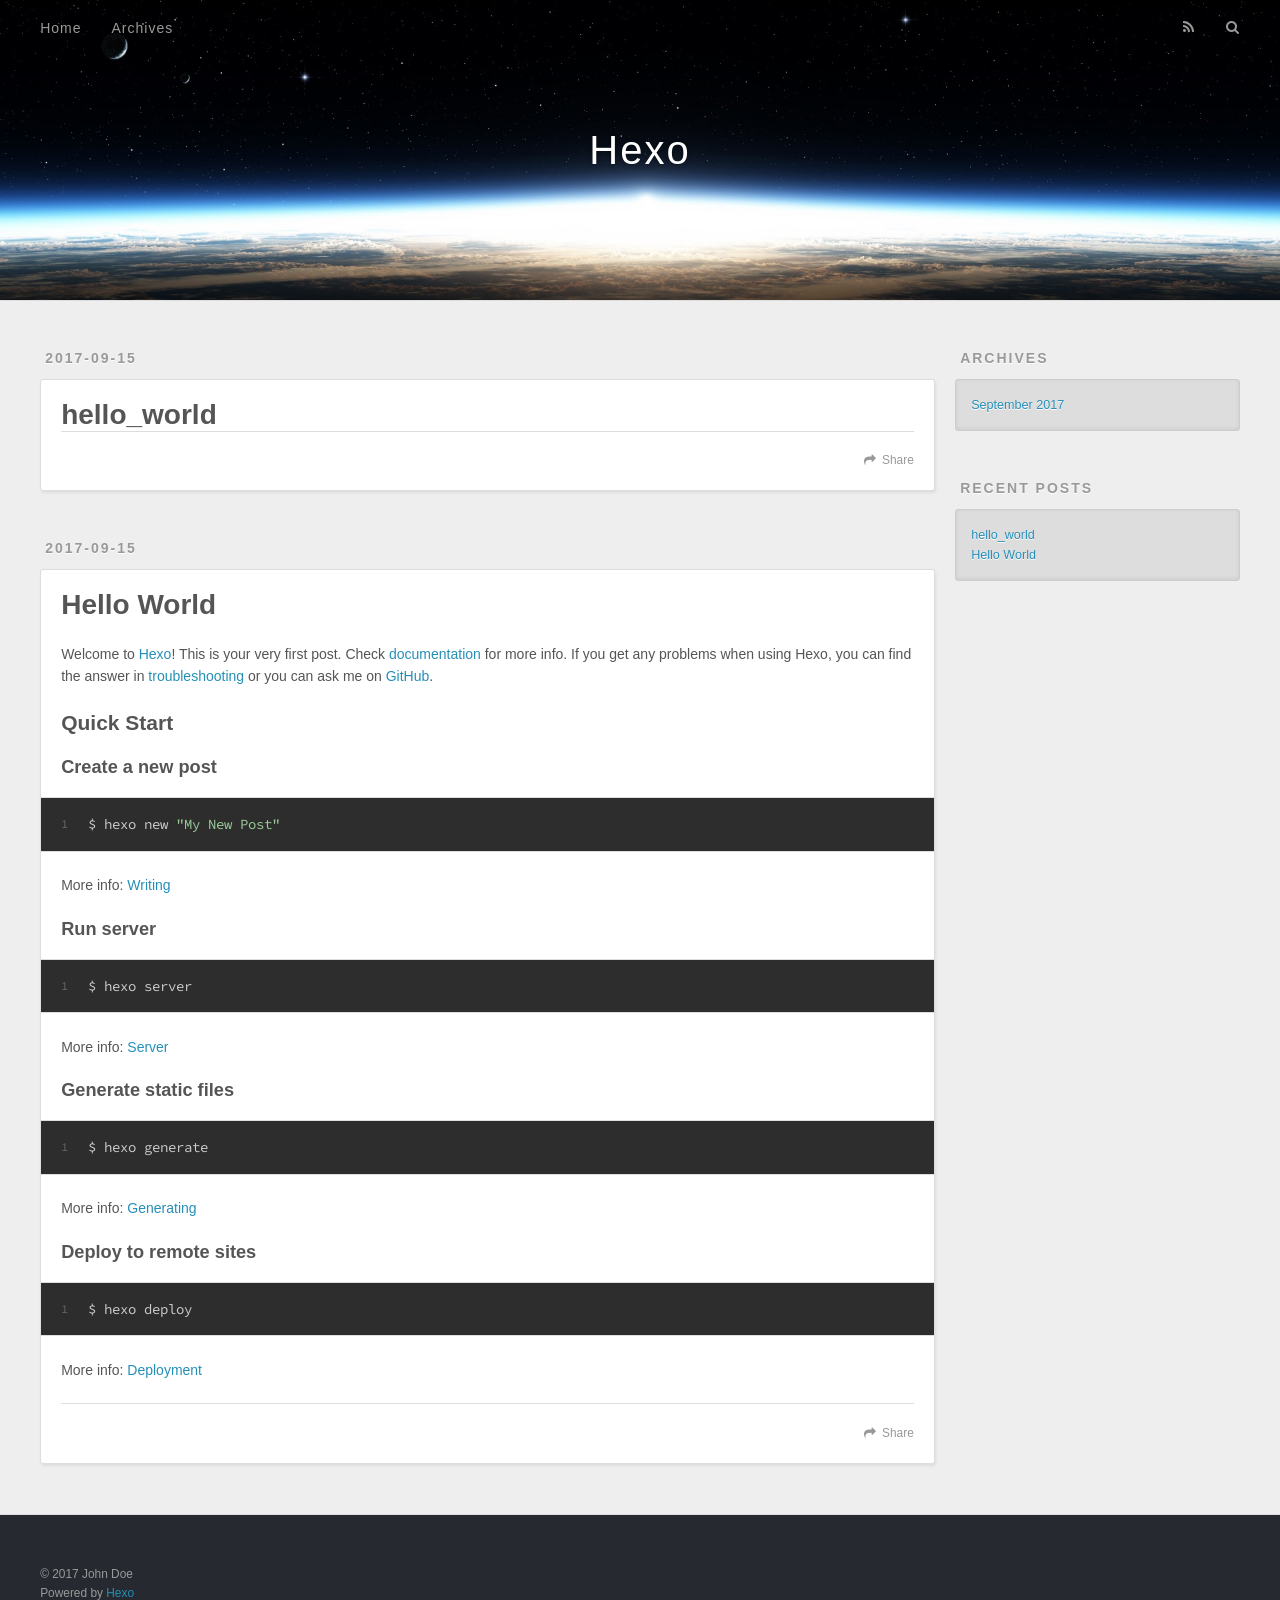
==== commit a21f3709: "Site updated: 2017-09-15 15:56:44" ====
--- a/index.html
+++ b/index.html
@@ -48,9 +48,9 @@
       </nav>
       <nav id="sub-nav">
         
-          <a id="nav-rss-link" class="nav-icon" href="/atom.xml" title="Flux RSS"></a>
-        
-        <a id="nav-search-btn" class="nav-icon" title="Rechercher"></a>
+          <a id="nav-rss-link" class="nav-icon" href="/atom.xml" title="RSS Feed"></a>
+        
+        <a id="nav-search-btn" class="nav-icon" title="Search"></a>
       </nav>
       <div id="search-form-wrap">
         <form action="//google.com/search" method="get" accept-charset="UTF-8" class="search-form"><input type="search" name="q" class="search-form-input" placeholder="Search"><button type="submit" class="search-form-submit">&#xF002;</button><input type="hidden" name="sitesearch" value="https://gqb.github.io"></form>
@@ -87,7 +87,7 @@
       
     </div>
     <footer class="article-footer">
-      <a data-url="https://gqb.github.io/2017/09/15/hello-world-1/" data-id="cj7ll1bab0000jyeyjwgyr1cr" class="article-share-link">Partager</a>
+      <a data-url="https://gqb.github.io/2017/09/15/hello-world-1/" data-id="cj7llblru0000koeylabetx4y" class="article-share-link">Share</a>
       
       
     </footer>
@@ -132,7 +132,7 @@
       
     </div>
     <footer class="article-footer">
-      <a data-url="https://gqb.github.io/2017/09/15/hello-world/" data-id="cj7ll1bag0001jyey4f4efd95" class="article-share-link">Partager</a>
+      <a data-url="https://gqb.github.io/2017/09/15/hello-world/" data-id="cj7llblrz0001koey2i5qc3fg" class="article-share-link">Share</a>
       
       
     </footer>
@@ -167,7 +167,7 @@
   
     
   <div class="widget-wrap">
-    <h3 class="widget-title">Articles récents</h3>
+    <h3 class="widget-title">Recent Posts</h3>
     <div class="widget">
       <ul>
         
@@ -192,7 +192,7 @@
   <div class="outer">
     <div id="footer-info" class="inner">
       &copy; 2017 John Doe<br>
-      Propulsé by <a href="http://hexo.io/" target="_blank">Hexo</a>
+      Powered by <a href="http://hexo.io/" target="_blank">Hexo</a>
     </div>
   </div>
 </footer>
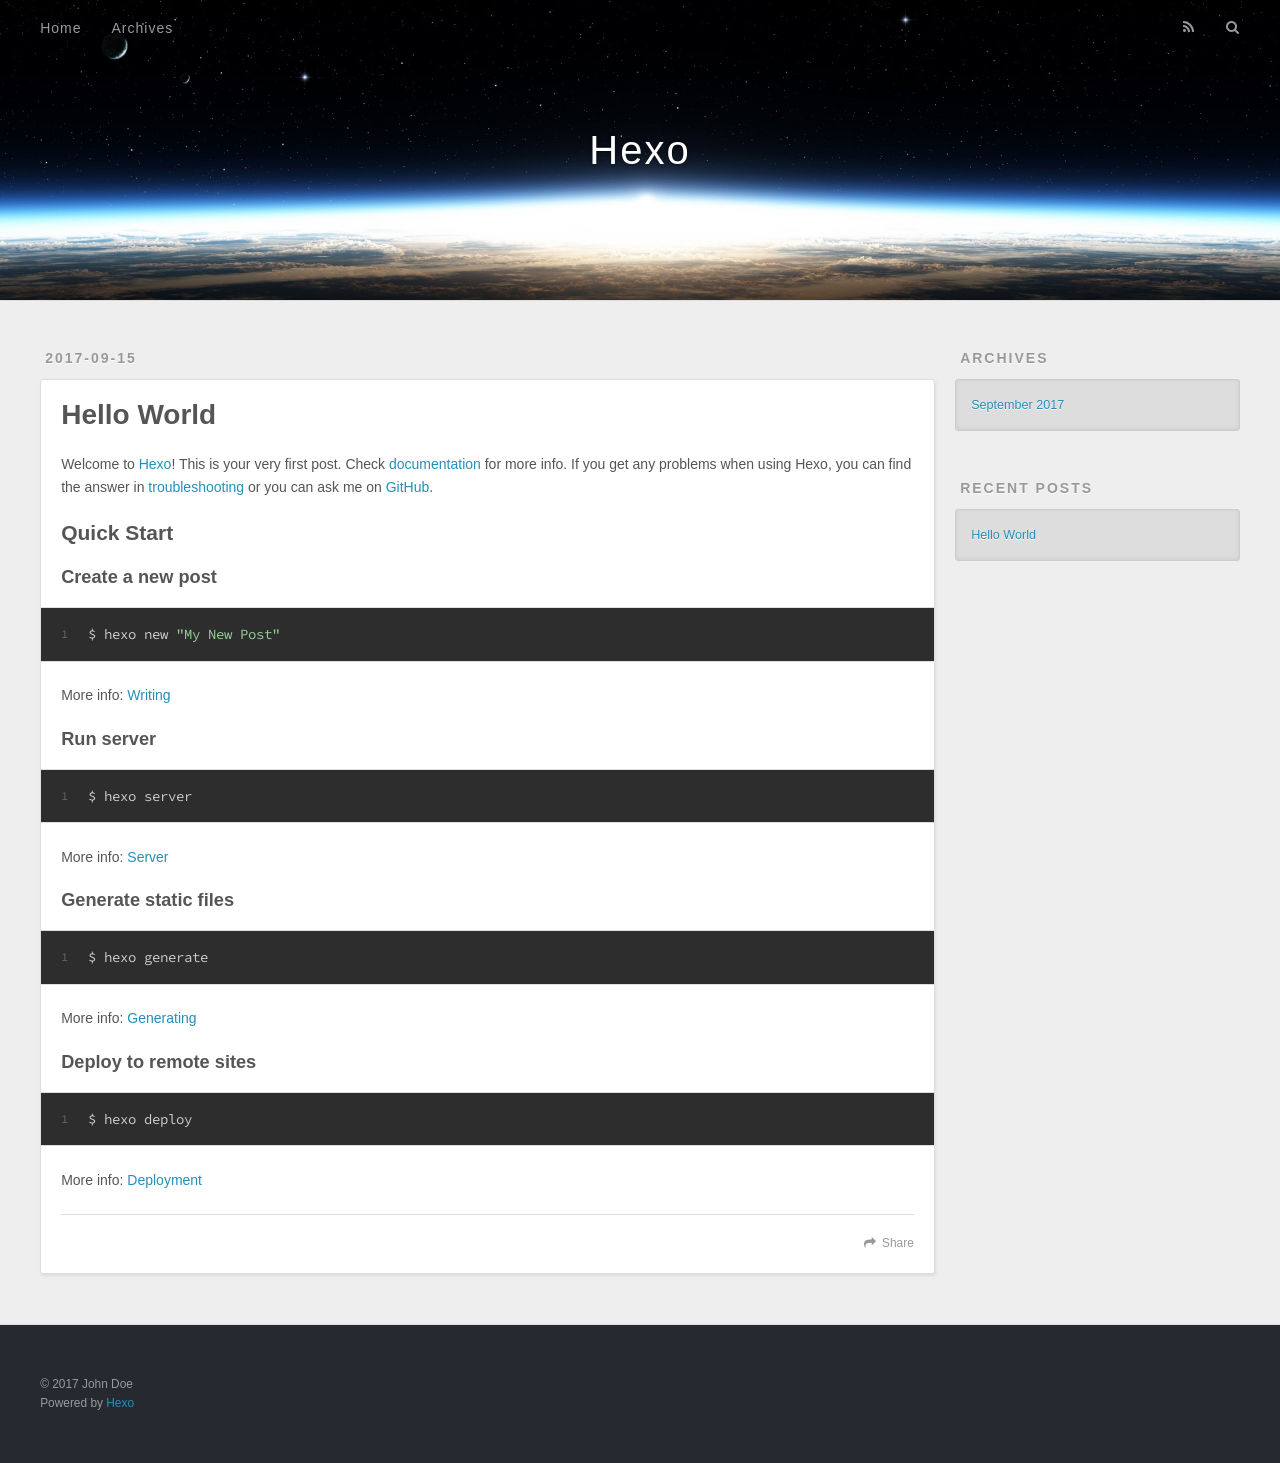
==== commit 1135e33a: "Site updated: 2017-09-15 16:09:15" ====
--- a/index.html
+++ b/index.html
@@ -61,42 +61,6 @@
       <div class="outer">
         <section id="main">
   
-    <article id="post-hello-world-1" class="article article-type-post" itemscope itemprop="blogPost">
-  <div class="article-meta">
-    <a href="/2017/09/15/hello-world-1/" class="article-date">
-  <time datetime="2017-09-15T07:01:37.000Z" itemprop="datePublished">2017-09-15</time>
-</a>
-    
-  </div>
-  <div class="article-inner">
-    
-    
-      <header class="article-header">
-        
-  
-    <h1 itemprop="name">
-      <a class="article-title" href="/2017/09/15/hello-world-1/">hello_world</a>
-    </h1>
-  
-
-      </header>
-    
-    <div class="article-entry" itemprop="articleBody">
-      
-        
-      
-    </div>
-    <footer class="article-footer">
-      <a data-url="https://gqb.github.io/2017/09/15/hello-world-1/" data-id="cj7llblru0000koeylabetx4y" class="article-share-link">Share</a>
-      
-      
-    </footer>
-  </div>
-  
-</article>
-
-
-  
     <article id="post-hello-world" class="article article-type-post" itemscope itemprop="blogPost">
   <div class="article-meta">
     <a href="/2017/09/15/hello-world/" class="article-date">
@@ -132,7 +96,7 @@
       
     </div>
     <footer class="article-footer">
-      <a data-url="https://gqb.github.io/2017/09/15/hello-world/" data-id="cj7llblrz0001koey2i5qc3fg" class="article-share-link">Share</a>
+      <a data-url="https://gqb.github.io/2017/09/15/hello-world/" data-id="cj7llr6fs0000lxey7qndso2s" class="article-share-link">Share</a>
       
       
     </footer>
@@ -170,10 +134,6 @@
     <h3 class="widget-title">Recent Posts</h3>
     <div class="widget">
       <ul>
-        
-          <li>
-            <a href="/2017/09/15/hello-world-1/">hello_world</a>
-          </li>
         
           <li>
             <a href="/2017/09/15/hello-world/">Hello World</a>
